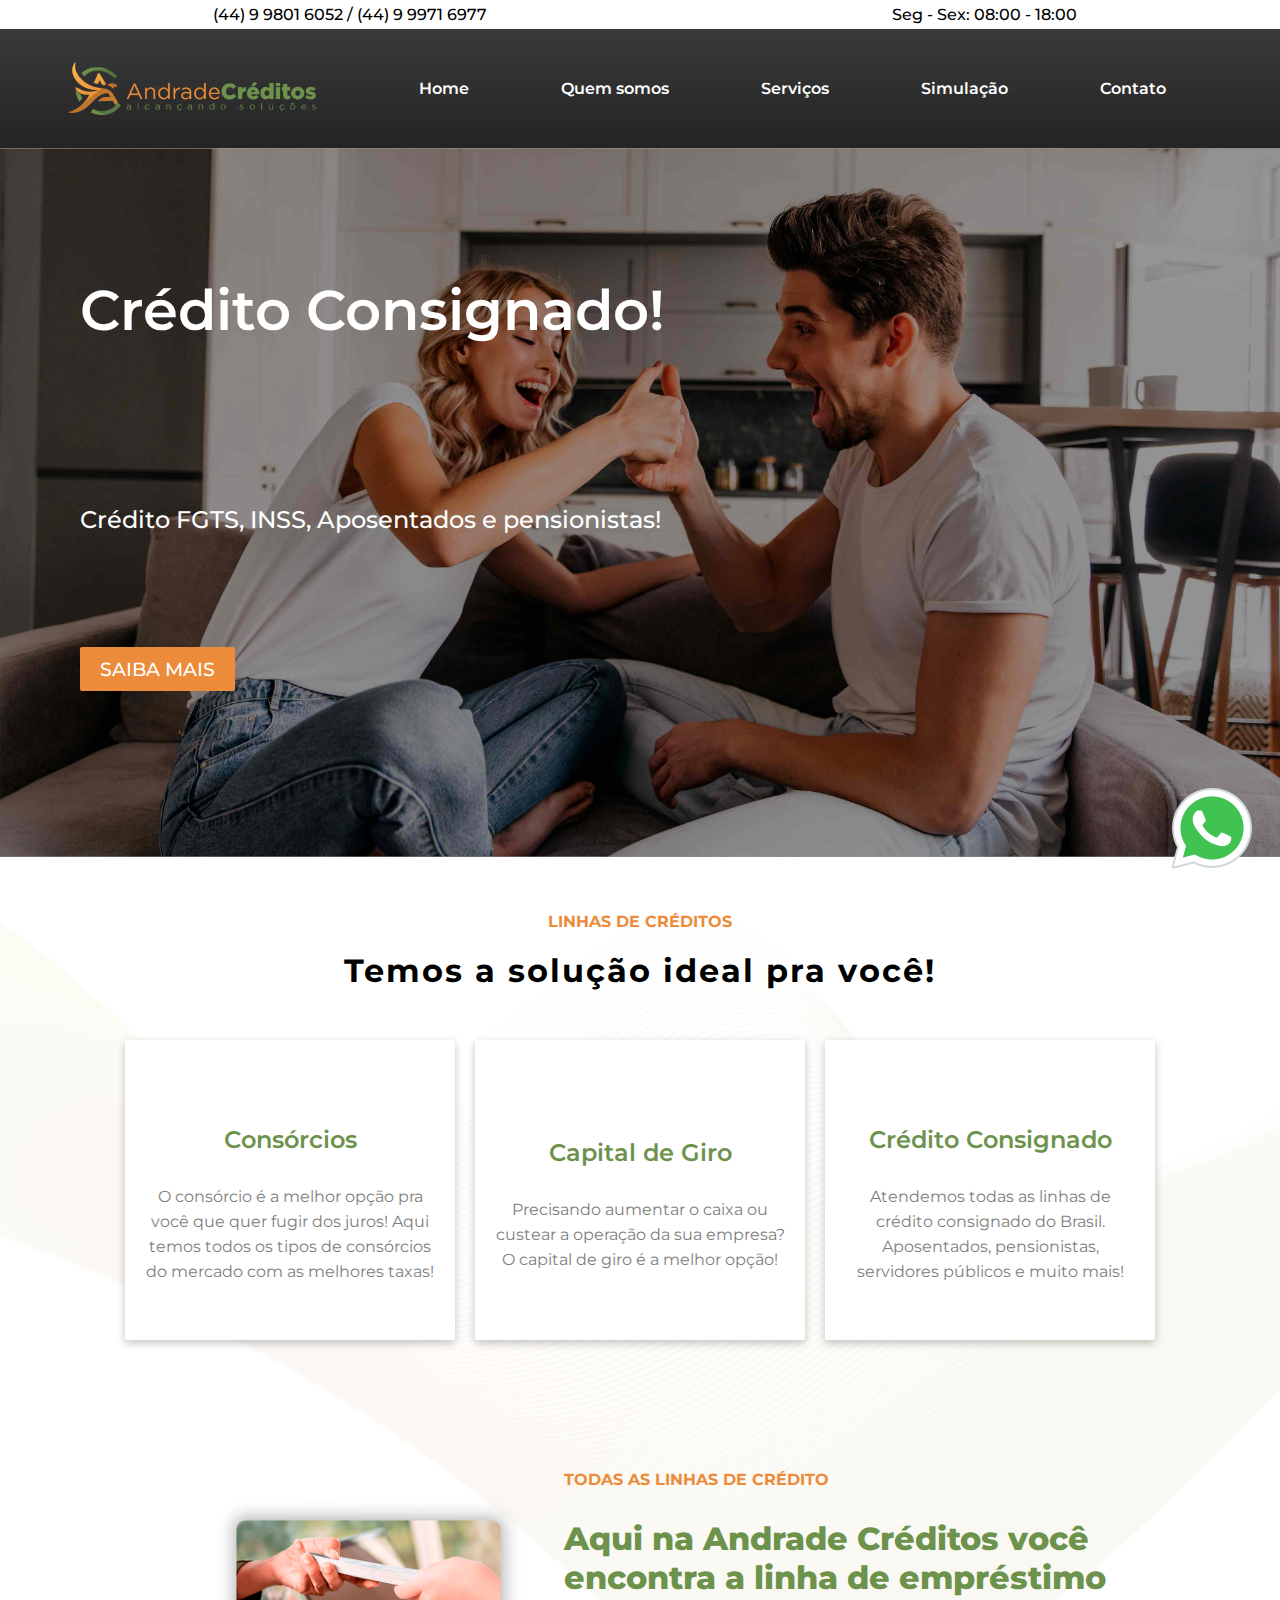
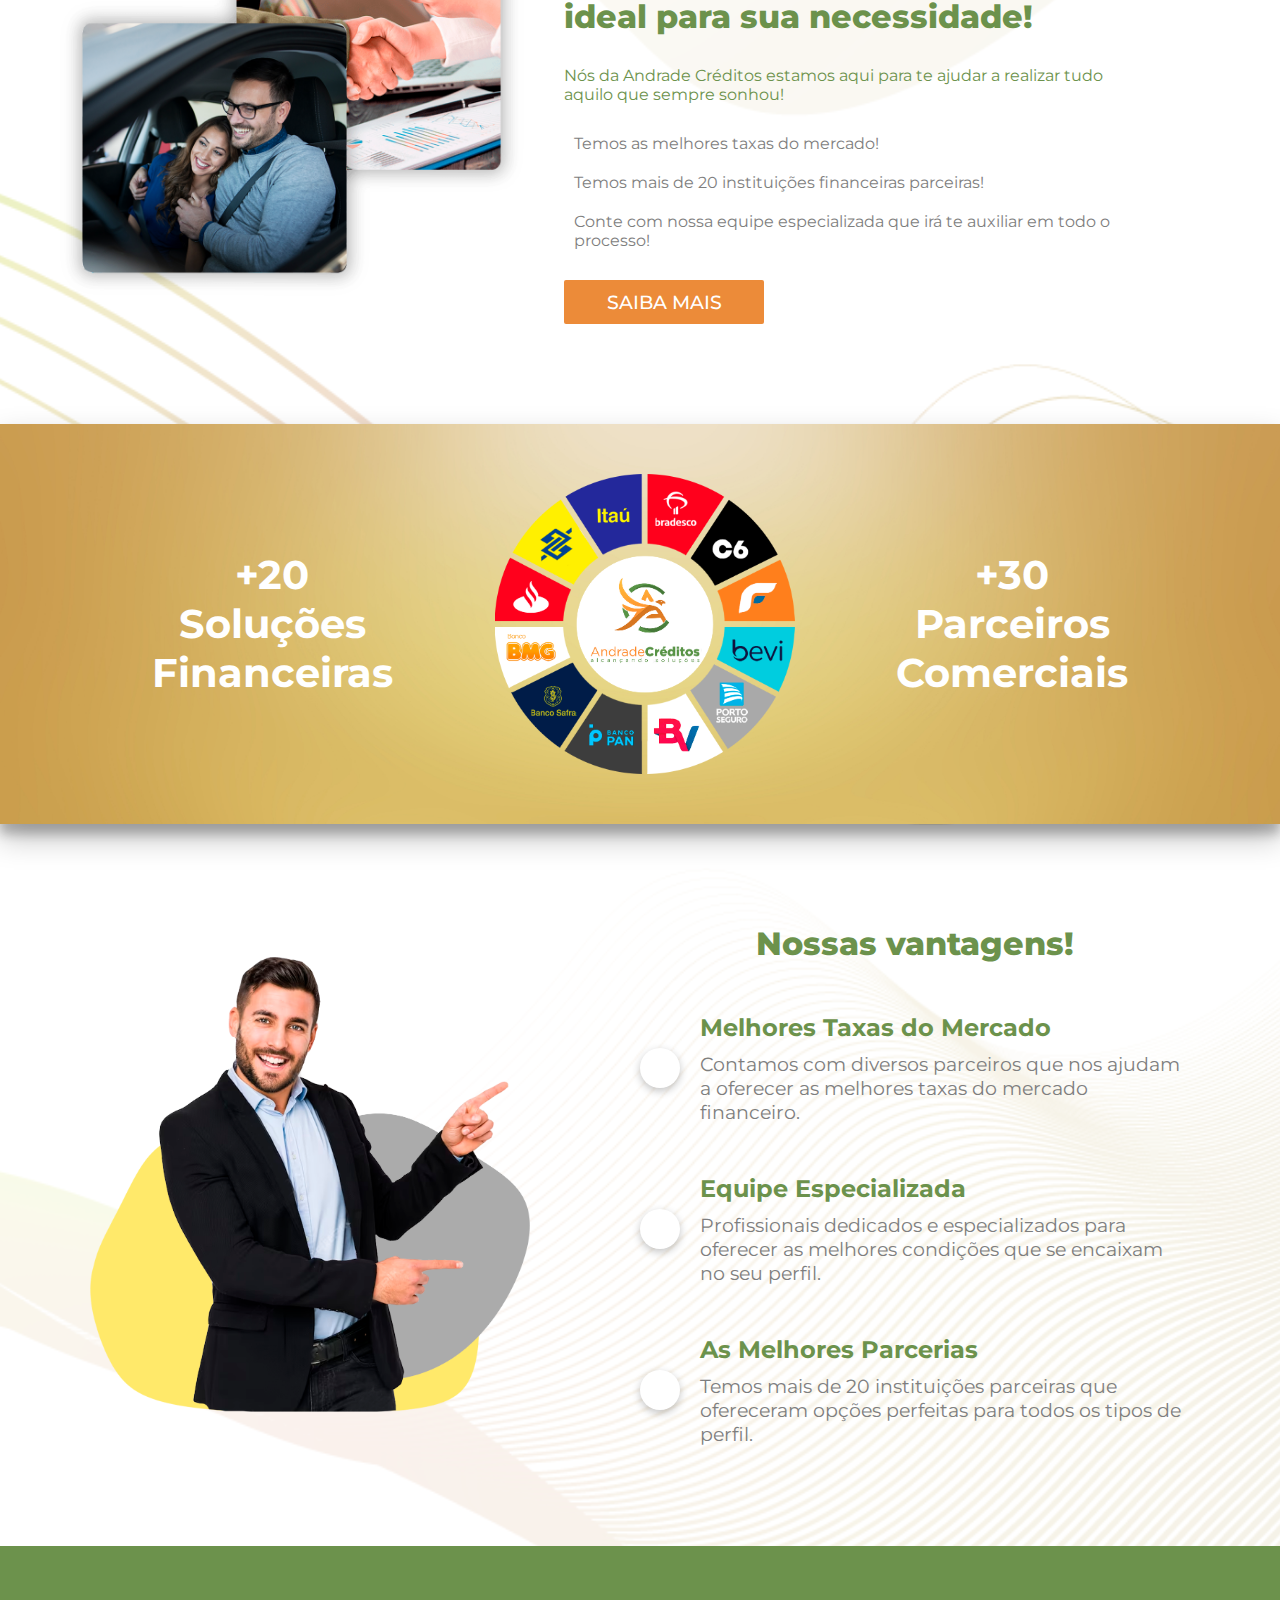
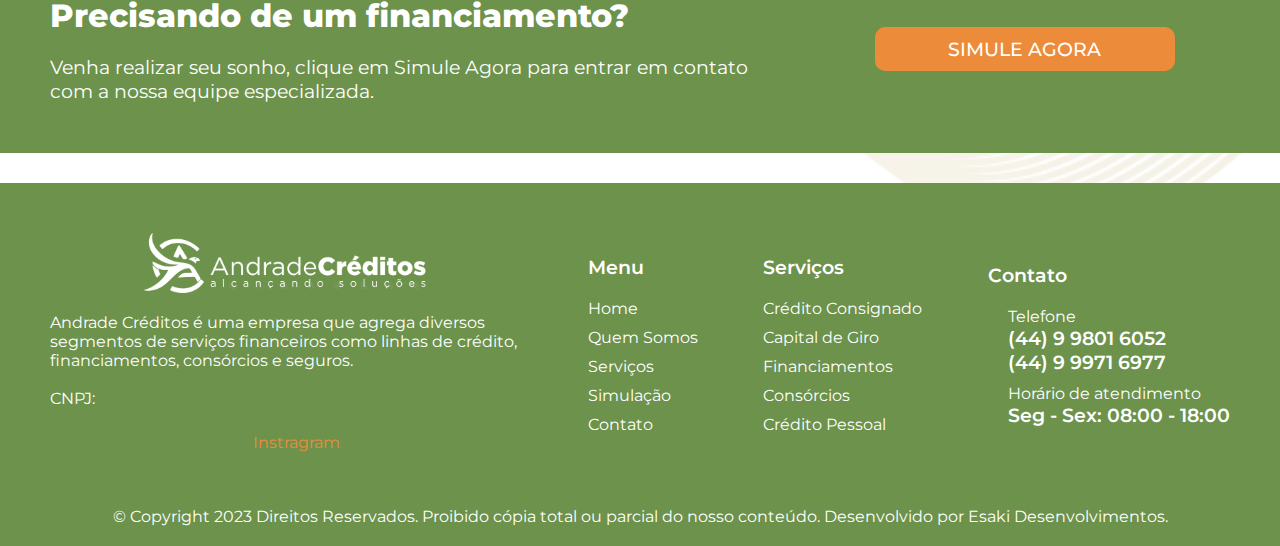
==== index.html @ 451e7ed4 "primeiro commit" ====
<!DOCTYPE html>
<html lang="pt-br">

<head>
    <meta charset="UTF-8">
    <meta name="viewport" content="width=device-width, initial-scale=1.0">
    <link rel="stylesheet" href="https://cdnjs.cloudflare.com/ajax/libs/font-awesome/6.4.2/css/all.min.css"
        integrity="sha512-z3gLpd7yknf1YoNbCzqRKc4qyor8gaKU1qmn+CShxbuBusANI9QpRohGBreCFkKxLhei6S9CQXFEbbKuqLg0DA=="
        crossorigin="anonymous" referrerpolicy="no-referrer" />
    <link rel="preconnect" href="https://fonts.googleapis.com">
    <link rel="preconnect" href="https://fonts.gstatic.com" crossorigin>
    <link href="https://fonts.googleapis.com/css2?family=Montserrat:wght@300;400;500;600;700&display=swap"
        rel="stylesheet">
    <link rel="stylesheet" href="style.css">
    <title>Andrade Créditos - Home</title>
</head>

<body>
    <header class="header header__home">
        <div class="info">
            <div class="informacoes telefone">
                <i class="fa-solid fa-phone"></i>
                <div class="info-content">
                    <span>(44) 9 9801 6052 / (44) 9 9971 6977</span>
                </div>
            </div>
            <!-- <div class="informacoes endereco">
                <i class="fa-solid fa-location-dot"></i>
                <div class="info-content">
                    <span></span>
                </div>
            </div> -->
            <div class="informacoes horario">
                <i class="fa-solid fa-clock"></i>
                <div class=info-content>
                    <span>Seg - Sex: 08:00 - 18:00</span>
                </div>
            </div>
        </div>
        <section class="header__all">


            <div class="header__all-first">
                <div class="menu">
                    <img class="banner" id="logo" src="assets/logo Andrade H.png" alt="Logo Andrade Créditos">
                    <i id="menu-icon" class="fa-solid fa-bars"></i>
                </div>
                <div class="header__all-second">
                    <ul>
                        <li><a href="index.htm">Home</a></li>
                        <li><a href="sobreNos.htm">Quem somos</a></li>
                        <li><a href="servicos.htm">Serviços</a></li>
                        <li><a href="simulacao.htm">Simulação</a></li>
                        <li><a href="contato.htm">Contato</a></li>
                    </ul>
                </div>
            </div>

            <div class="menu__bar" id="menu__bar">
                <ul class="menu__bar-content">
                    <i class="fa-solid fa-x" id="close-btn"></i>
                    <li><a href="index.htm">Home</a></li>
                    <li><a href="sobreNos.htm">Quem somos</a></li>
                    <li><a href="servicos.htm">Serviços</a></li>
                    <li><a href="simulacao.htm">Simulação</a></li>
                    <li><a href="https://wa.me/44998016052" target="_blank">Parceria</a></li>
                    <li><a href="contato.htm">Contato</a></li>
                </ul>
            </div>
        </section>
    </header>

    <main>
        <a id="wpp-btn" href=""><img src="assets/wpp-btn.png" alt="botão Whatsapp"></a>
        <a id="wpp-btn-mobile" href=""><img src="assets/wpp-btn-mobile.png" alt="botão Whatsapp"></a>
        <div class="carousel-container">
            <div class="carousel">
                <div class="carousel-slide">
                    <h2>Crédito Consignado!</h2>
                    <p>Crédito FGTS, INSS, Aposentados e pensionistas!</p>
                    <a href="https://wa.me/44998016052" target="_blank">Saiba Mais</a>
                    <img src="assets/Banner 1.jpg" alt="Imagem 1">
                </div>
                <div class="carousel-slide">
                    <h2>Limpa Nome</h2>
                    <p>Deixa suas dívidas em sigilo total durante 12 meses!</p>
                    <a href="https://wa.me/44998016052" target="_blank">Saiba Mais</a>
                    <img src="assets/Banner 2.jpg" alt="Imagem 2">
                </div>
                <div class="carousel-slide">
                    <h2>Todos os tipos de seguros!</h2>
                    <p>Aqui temos todos os tipos de seguro pra cada necessidade!</p>
                    <a href="https://wa.me/44998016052" target="_blank">Saiba Mais</a>
                    <img src="assets/Banner 3.jpg" alt="Imagem 2">
                </div>
            </div>

            <div class="carousel-container-btns">
                <button id="prev-button"><i class="fa-solid fa-angle-left"></i></button>
                <button id="next-button"><i class="fa-solid fa-angle-right"></i></button>
            </div>
        </div>



        <section class="first__section">
            <h3>linhas de créditos</h3>
            <h2>Temos a solução ideal pra você!</h2>
            <div class="first__section-container">
                <div class="content">
                    <div class="produto">
                        <i class="fa-solid fa-money-check-dollar"></i>
                        <span>Consórcios</span>
                        <p>O consórcio é a melhor opção pra você que quer fugir dos juros! Aqui temos todos os tipos de
                            consórcios do mercado com as melhores taxas! </p>
                    </div>
                </div>
                <div class="content">
                    <div class="produto">
                        <i class="fa-solid fa-house"></i>
                        <span>Capital de Giro</span>
                        <p>Precisando aumentar o caixa ou custear a operação da sua empresa? O capital de giro é a
                            melhor opção!</p>
                    </div>
                </div>
                <div class="content">
                    <div class="produto">
                        <i class="fa-solid fa-sack-dollar"></i>
                        <span>Crédito Consignado</span>
                        <p>Atendemos todas as linhas de crédito consignado do Brasil. Aposentados, pensionistas,
                            servidores públicos e muito mais!</p>
                    </div>
                </div>
            </div>
        </section>

        <section class="second__section">
            <img class="second__section-imagem" src="assets/second section imagem.png" alt="">

            <div class="second__section-conteudo">
                <h3>Todas as linhas de Crédito</h3>
                <h2>Aqui na Andrade Créditos você encontra a linha de empréstimo ideal para sua necessidade! </h2>
                <p>Nós da Andrade Créditos estamos aqui para te ajudar a realizar tudo aquilo que sempre sonhou! </p>
                <ul>
                    <li>
                        <i class="fa-solid fa-trophy"></i>
                        <p>Temos as melhores taxas do mercado!</p>
                    </li>
                    <li>
                        <i class="fa-solid fa-trophy"></i>
                        <p>Temos mais de 20 instituições financeiras parceiras!</p>
                    </li>
                    <li>
                        <i class="fa-solid fa-trophy"></i>
                        <p>Conte com nossa equipe especializada que irá te auxiliar em todo o processo!</p>
                    </li>
                </ul>

                <a href="simulacao.htm">Saiba Mais</a>
            </div>
        </section>

        <section class="third__section" id="third">
            <div class="third__section-container">
                <h2>+20 <br> Soluções <br> Financeiras</h2>
                <img src="assets/roda bancos.png" alt="">
                <h2>+30 <br> Parceiros <br> Comerciais</h2>

            </div>
        </section>

        <section class="fourth__section">
            <div class="fourth__section-content">
                <h2>Nossas vantagens!</h2>
                <div class="fourth__section-content-itens">
                    <i class="fa-solid fa-star"></i>
                    <div class="itens-content">
                        <h3>Melhores Taxas do Mercado</h3>
                        <p>Contamos com diversos parceiros que nos ajudam a oferecer as melhores taxas do mercado
                            financeiro.</p>
                    </div>
                </div>
                <div class="fourth__section-content-itens">
                    <i class="fa-solid fa-arrow-up-right-dots"></i>
                    <div class="itens-content">
                        <h3>Equipe Especializada</h3>
                        <p>Profissionais dedicados e especializados para oferecer as melhores condições que se encaixam
                            no seu perfil.</p>
                    </div>
                </div>
                <div class="fourth__section-content-itens">
                    <i class="fa-solid fa-rocket"></i>
                    <div class="itens-content">
                        <h3>As Melhores Parcerias</h3>
                        <p>Temos mais de 20 instituições parceiras que ofereceram opções perfeitas para todos os tipos
                            de perfil.</p>
                    </div>
                </div>
            </div>

            <img class="fourth__section-image" src="assets/vantagens.png" alt="#">
        </section>

        <section class="fifth__section">
            <div class="fifth__section-all">
                <div class="fifth__section-all-content">
                    <h2>Precisando de um financiamento?</h2>
                    <p>Venha realizar seu sonho, clique em Simule Agora para entrar em contato com a nossa equipe
                        especializada.</p>
                </div>
                <div class="fifth__section-all-link"><a href="simulacao.htm">Simule agora</a></div>
            </div>
        </section>
    </main>

    <footer id="footer">
        <div class="footer__content">
            <div class="footer__logo">
                <img src="assets/logo andrade H branco.png" alt="Logo Andrade Créditos">
                <p>Andrade Créditos é uma empresa que agrega diversos segmentos de serviços financeiros como linhas de
                    crédito, financiamentos, consórcios e seguros.
                    <br><br>
                    CNPJ:
                </p>
                <div class="icons">
                    <a target="_blank" href=""><i class="fa-brands fa-instagram"></i></a>
                    <a target="_blank" href="">Instragram</a>
                </div>
            </div>
            <div class="footer__menu footer__itens">
                <span>Menu</span>
                <ul>
                    <li><a href="index.htm">Home</a></li>
                    <li><a href="sobreNos.htm">Quem Somos</a></li>
                    <li><a href="servicos.htm">Serviços</a></li>
                    <li><a href="simulacao.htm">Simulação</a></li>
                    <li><a href="contato.htm">Contato</a></li>
                </ul>
            </div>
            <div class="footer__servicos footer__itens">
                <span>Serviços</span>
                <ul>
                    <li><a href="servicos.htm">Crédito Consignado</a></li>
                    <li><a href="servicos.htm">Capital de Giro</a></li>
                    <li><a href="servicos.htm">Financiamentos</a></li>
                    <li><a href="servicos.htm">Consórcios</a></li>
                    <li><a href="servicos.htm">Crédito Pessoal</a></li>
                </ul>
            </div>
            <div class="footer__contato footer__itens">
                <span>Contato</span>
                <ul>
                    <li>
                        <i class="fa-solid fa-phone"></i>
                        <div>
                            <p>Telefone</p>
                            <span>(44) 9 9801 6052 <br> (44) 9 9971 6977</span>
                        </div>
                    </li>
                    <!-- <li>
                        <i class="fa-solid fa-location-dot"></i>
                        <div>
                            <p>Endereço</p>
                            <span></span>
                        </div>
                    </li> -->
                    <li>
                        <i class="fa-solid fa-clock"></i>
                        <div>
                            <p>Horário de atendimento</p>
                            <span>Seg - Sex: 08:00 - 18:00</span>
                        </div>
                    </li>
                </ul>
            </div>
        </div>

        <span class="copy"> &copy; Copyright 2023 Direitos Reservados. Proibido cópia total ou parcial do nosso
            conteúdo.
            Desenvolvido por Esaki Desenvolvimentos.</span>
    </footer>

    <script src="slide.js"></script>
    <script src="menuBar.js"></script>
    <script src="script.js"></script>
</body>

</html>
---- style.css ----
@import url("https://fonts.googleapis.com/css2?family=Montserrat:wght@300;400;500;600;700&display=swap");
.header {
  background: linear-gradient(to bottom, #3f3f3f, #242424);
  height: auto;
}
.header .info {
  padding: 5px;
  display: flex;
  justify-content: space-around;
  color: #000;
  background-color: #fff;
}
.header .info .informacoes {
  display: flex;
  align-items: center;
  gap: 10px;
  font-weight: 500;
}
.header .info .informacoes i {
  color: #EC8B39;
}
.header .header__all {
  margin: 0 auto;
  max-width: 1200px;
  height: 100%;
  display: flex;
  flex-direction: column;
  justify-content: space-around;
}
.header .header__all-first {
  margin: 20px 0;
  display: flex;
  align-items: center;
  justify-content: space-around;
}
.header .header__all-first .menu {
  display: flex;
  align-items: center;
}
.header .header__all-first #menu-icon {
  display: none;
}
.header .header__all-first #logo {
  width: 250px;
}
.header .header__all-first .header__all-second {
  width: 70%;
  display: flex;
  justify-content: center;
  padding: 30px 0;
  border-radius: 20px;
}
.header .header__all-first .header__all-second ul {
  width: 100%;
  padding: 0;
  display: flex;
  list-style: none;
  justify-content: space-around;
}
.header .header__all-first .header__all-second ul li {
  text-align: center;
}
.header .header__all-first .header__all-second ul li a {
  padding: 5px;
  text-decoration: none;
  color: #fff;
  font-size: 1rem;
  font-weight: 600;
  transition: 0.5s;
}
.header .header__all-first .header__all-second ul li a:hover {
  border-bottom: 1px solid #fff;
}
.header .menu__bar {
  display: none;
}

main {
  max-width: 100vw;
}
main #wpp-btn {
  margin: 20px;
  z-index: 999;
  position: fixed;
  bottom: 0;
  right: 0;
  animation: wpp-btn 1s ease-in-out infinite;
}
main #wpp-btn:hover {
  animation: none;
}
main #wpp-btn-mobile {
  display: none;
}
@keyframes wpp-btn {
  0% {
    bottom: 0;
  }
  50% {
    bottom: 30px;
  }
  100% {
    bottom: 0;
  }
}
main .carousel-container {
  width: 100%;
  margin: 0px auto;
  overflow: hidden;
  position: relative;
}
main .carousel-container-btns {
  width: 100%;
  justify-content: space-between;
  display: flex;
  position: absolute;
  z-index: 999;
  top: 50%;
  left: 0;
}
main .carousel-container-btns button {
  width: 60px;
  height: 60px;
  cursor: pointer;
  background: none;
  border: none;
}
main .carousel-container-btns button i {
  font-size: 3rem;
  color: #fff;
}
main .carousel {
  display: flex;
  transition: transform 0.3s ease;
}
main .carousel-slide {
  width: 100%;
  position: relative;
}
main .carousel-slide h2 {
  width: 90%;
  position: absolute;
  top: 18%;
  left: 80px;
  font-size: 3.5rem;
  font-weight: 600;
  color: #fff;
  z-index: 999;
}
main .carousel-slide p {
  width: 80%;
  position: absolute;
  top: 50%;
  left: 80px;
  font-size: 1.5rem;
  font-weight: 500;
  color: #fff;
  z-index: 999;
}
main .carousel-slide a {
  width: auto;
  text-align: center;
  text-decoration: none;
  text-transform: uppercase;
  padding: 10px 20px;
  border-radius: 2px;
  background-color: #EC8B39;
  color: #fff;
  font-size: 1.2rem;
  font-weight: 500;
  transition: 0.5s;
  position: absolute;
  top: 70%;
  left: 80px;
  z-index: 999;
}
main .carousel-slide a:hover {
  background-color: #6C924C;
  color: #fff;
}
main .carousel-slide img {
  width: 100vw;
  filter: brightness(60%);
}
main .carousel-slide {
  width: 100%;
}
main .carousel-slide img {
  width: 100vw;
}

@media (max-width: 1000px) {
  .header {
    height: 150px;
  }
  .header .info {
    display: none;
    padding: 5px;
    justify-content: space-around;
    color: #000;
    background-color: #fff;
  }
  .header .info .informacoes {
    display: none;
    align-items: center;
    gap: 10px;
    font-weight: 500;
  }
  .header .info .informacoes i {
    color: #EC8B39;
  }
  .header .header__all {
    padding: 1rem;
    display: flex;
    flex-direction: column;
  }
  .header .header__all-first {
    display: flex;
    flex-direction: column;
    align-items: center;
    justify-content: space-around;
  }
  .header .header__all-first #logo {
    width: 200px;
  }
  .header .header__all-first .menu {
    width: 100%;
    display: flex;
    justify-content: space-evenly;
    align-items: center;
  }
  .header .header__all-first #menu-icon {
    color: #fff;
    font-size: 1.5rem;
    display: inline;
  }
  .header .header__all .header__all-second {
    display: none;
  }
  .header .header__all .header__all-second ul {
    display: none;
  }
  .header .header__all .header__all-second ul li {
    display: none;
  }
  .header .header__all .header__all-second ul li a {
    display: none;
    padding: 5px;
    border-radius: 10px;
    text-decoration: none;
    color: #fff;
    font-size: 1rem;
    font-weight: 600;
    transition: 0.5s;
  }
  .header .header__all .header__all-second ul li a:hover {
    color: #6C924C;
    background-color: #fff;
  }
  .header .menu__bar {
    background-color: #EC8B39;
    position: absolute;
    top: -200%;
    left: 0;
    display: flex;
    justify-content: center;
    align-items: center;
    width: 100%;
    height: 100vh;
    z-index: 999;
  }
  .header .menu__bar .menu__bar-content {
    list-style: none;
    display: flex;
    flex-direction: column;
    gap: 50px;
    align-items: center;
  }
  .header .menu__bar .menu__bar-content a {
    text-decoration: none;
    color: #fff;
    font-size: 1.5rem;
    font-weight: 600;
  }
  .header .menu__bar .menu__bar-content i {
    font-size: 1.5rem;
    color: #6C924C;
  }
  main {
    max-width: 100vw;
  }
  main .carousel-container {
    width: 100%;
    margin: 0px auto;
    overflow: hidden;
  }
  main .carousel-container-btns {
    display: none;
    width: 100%;
    justify-content: space-between;
    display: flex;
    position: absolute;
    z-index: 999;
    top: 50%;
    left: 0;
  }
  main .carousel-container-btns button {
    display: none;
    width: 60px;
    height: 60px;
    cursor: pointer;
    background: none;
    border: none;
  }
  main .carousel-container-btns button i {
    font-size: 3rem;
    color: #fff;
  }
  main .carousel {
    display: flex;
    transition: transform 0.3s ease;
  }
  main .carousel-slide {
    width: 100%;
    position: relative;
  }
  main .carousel-slide h2 {
    position: absolute;
    top: 20%;
    left: 50px;
    font-size: 2.5rem;
    font-weight: 600;
    color: #fff;
    z-index: 999;
  }
  main .carousel-slide p {
    position: absolute;
    top: 53%;
    left: 50px;
    font-size: 1.2rem;
    font-weight: 500;
    color: #fff;
    z-index: 999;
  }
  main .carousel-slide a {
    width: auto;
    text-align: center;
    text-decoration: none;
    text-transform: uppercase;
    padding: 10px 20px;
    border-radius: 2px;
    background-color: #EC8B39;
    color: #fff;
    font-size: 1.2rem;
    font-weight: 500;
    transition: 0.5s;
    position: absolute;
    top: 75%;
    left: 50px;
    z-index: 999;
  }
  main .carousel-slide a:hover {
    background-color: #6C924C;
    color: #EC8B39;
  }
  main .carousel-slide img {
    width: 100vw;
  }
  main .carousel-slide img {
    width: 100vw;
  }
}
@media (max-width: 580px) {
  .header {
    height: 150px;
  }
  .header .info {
    display: none;
    padding: 5px;
    justify-content: space-around;
    color: #000;
    background-color: #fff;
  }
  .header .info .informacoes {
    display: none;
    align-items: center;
    gap: 10px;
    font-weight: 500;
  }
  .header .info .informacoes i {
    color: #EC8B39;
  }
  .header .header__all {
    padding: 1rem;
    display: flex;
    flex-direction: column;
  }
  .header .header__all-first {
    display: flex;
    flex-direction: column;
    align-items: center;
    justify-content: space-around;
  }
  .header .header__all-first #logo {
    width: 200px;
  }
  .header .header__all-first .menu {
    width: 100%;
    display: flex;
    justify-content: space-evenly;
    align-items: center;
  }
  .header .header__all-first #menu-icon {
    color: #fff;
    font-size: 1.5rem;
    display: inline;
  }
  .header .header__all .header__all-second {
    display: none;
  }
  .header .header__all .header__all-second ul {
    display: none;
  }
  .header .header__all .header__all-second ul li {
    display: none;
  }
  .header .header__all .header__all-second ul li a {
    display: none;
    padding: 5px;
    border-radius: 10px;
    text-decoration: none;
    color: #fff;
    font-size: 1rem;
    font-weight: 600;
    transition: 0.5s;
  }
  .header .header__all .header__all-second ul li a:hover {
    color: #6C924C;
    background-color: #fff;
  }
  .header .menu__bar {
    background-color: #EC8B39;
    position: absolute;
    top: -200%;
    left: 0;
    display: flex;
    justify-content: center;
    align-items: center;
    width: 100%;
    height: 100vh;
    z-index: 999;
  }
  .header .menu__bar .menu__bar-content {
    list-style: none;
    display: flex;
    flex-direction: column;
    gap: 50px;
    align-items: center;
  }
  .header .menu__bar .menu__bar-content a {
    text-decoration: none;
    color: #fff;
    font-size: 1.5rem;
    font-weight: 600;
  }
  .header .menu__bar .menu__bar-content i {
    font-size: 1.5rem;
    color: #6C924C;
  }
  main {
    max-width: 100vw;
  }
  main #wpp-btn {
    display: none;
  }
  main #wpp-btn:hover {
    animation: none;
  }
  main #wpp-btn-mobile {
    display: flex;
    margin: 20px;
    z-index: 999;
    position: fixed;
    bottom: 0;
    right: 0;
    animation: wpp-btn 1s ease-in-out infinite;
  }
  main #wpp-btn-mobile:hover {
    animation: none;
  }
  main .carousel-container {
    width: 100%;
    margin: 0px auto;
    overflow: hidden;
  }
  main .carousel-container-btns {
    display: none;
    width: 100%;
    justify-content: space-between;
    display: flex;
    position: absolute;
    z-index: 999;
    top: 50%;
    left: 0;
  }
  main .carousel-container-btns button {
    display: none;
    width: 60px;
    height: 60px;
    cursor: pointer;
    background: none;
    border: none;
  }
  main .carousel-container-btns button i {
    font-size: 3rem;
    color: #fff;
  }
  main .carousel {
    display: flex;
    transition: transform 0.3s ease;
  }
  main .carousel-slide {
    width: 100%;
    position: relative;
  }
  main .carousel-slide h2 {
    position: absolute;
    top: 15%;
    left: 30px;
    font-size: 2rem;
    font-weight: 600;
    color: #fff;
    z-index: 999;
  }
  main .carousel-slide p {
    position: absolute;
    top: 50%;
    left: 30px;
    font-size: 0.8rem;
    font-weight: 500;
    color: #fff;
    z-index: 999;
  }
  main .carousel-slide a {
    width: 130px;
    font-size: 0.6rem;
    position: absolute;
    top: 75%;
    left: 30px;
    z-index: 999;
  }
  main .carousel-slide a:hover {
    background-color: #6C924C;
    color: #EC8B39;
  }
  main .carousel-slide img {
    width: 100vw;
  }
  main .carousel-slide img {
    width: 100vw;
  }
}
@media (max-width: 410px) {
  .header {
    height: 150px;
  }
  .header .info {
    display: none;
    padding: 5px;
    justify-content: space-around;
    color: #000;
    background-color: #fff;
  }
  .header .info .informacoes {
    display: none;
    align-items: center;
    gap: 10px;
    font-weight: 500;
  }
  .header .info .informacoes i {
    color: #EC8B39;
  }
  .header .header__all {
    padding: 1rem;
    display: flex;
    flex-direction: column;
  }
  .header .header__all-first {
    display: flex;
    flex-direction: column;
    align-items: center;
    justify-content: space-around;
  }
  .header .header__all-first #logo {
    width: 200px;
  }
  .header .header__all-first .menu {
    width: 100%;
    display: flex;
    justify-content: space-evenly;
    align-items: center;
  }
  .header .header__all-first #menu-icon {
    color: #fff;
    font-size: 1.5rem;
    display: inline;
  }
  .header .header__all .header__all-second {
    display: none;
  }
  .header .header__all .header__all-second ul {
    display: none;
  }
  .header .header__all .header__all-second ul li {
    display: none;
  }
  .header .header__all .header__all-second ul li a {
    display: none;
    padding: 5px;
    border-radius: 10px;
    text-decoration: none;
    color: #fff;
    font-size: 1rem;
    font-weight: 600;
    transition: 0.5s;
  }
  .header .header__all .header__all-second ul li a:hover {
    color: #6C924C;
    background-color: #fff;
  }
  .header .menu__bar {
    background-color: #EC8B39;
    position: absolute;
    top: -200%;
    left: 0;
    display: flex;
    justify-content: center;
    align-items: center;
    width: 100%;
    height: 100vh;
    z-index: 999;
  }
  .header .menu__bar .menu__bar-content {
    list-style: none;
    display: flex;
    flex-direction: column;
    gap: 50px;
    align-items: center;
  }
  .header .menu__bar .menu__bar-content a {
    text-decoration: none;
    color: #fff;
    font-size: 1.5rem;
    font-weight: 600;
  }
  .header .menu__bar .menu__bar-content i {
    font-size: 1.5rem;
    color: #6C924C;
  }
  main {
    max-width: 100vw;
  }
  main .carousel-container {
    width: 100%;
    margin: 0px auto;
    overflow: hidden;
  }
  main .carousel-container-btns {
    display: none;
    width: 100%;
    justify-content: space-between;
    display: flex;
    position: absolute;
    z-index: 999;
    top: 50%;
    left: 0;
  }
  main .carousel-container-btns button {
    display: none;
    width: 60px;
    height: 60px;
    cursor: pointer;
    background: none;
    border: none;
  }
  main .carousel-container-btns button i {
    font-size: 3rem;
    color: #fff;
  }
  main .carousel {
    display: flex;
    transition: transform 0.3s ease;
  }
  main .carousel-slide {
    width: 100%;
    position: relative;
  }
  main .carousel-slide h2 {
    position: absolute;
    top: 15%;
    left: 30px;
    font-size: 1.5rem;
    font-weight: 600;
    color: #fff;
    z-index: 999;
  }
  main .carousel-slide p {
    position: absolute;
    top: 50%;
    left: 30px;
    font-size: 0.7rem;
    font-weight: 500;
    color: #fff;
    z-index: 999;
  }
  main .carousel-slide a {
    width: 100px;
    font-size: 0.6rem;
    position: absolute;
    top: 75%;
    left: 30px;
    z-index: 999;
  }
  main .carousel-slide a:hover {
    background-color: #6C924C;
    color: #EC8B39;
  }
  main .carousel-slide img {
    width: 100vw;
  }
  main .carousel-slide img {
    width: 100vw;
  }
}
.first__section {
  margin: 50px auto;
  display: flex;
  flex-direction: column;
  align-items: center;
}
.first__section h3 {
  font-size: 1rem;
  text-transform: uppercase;
  color: #EC8B39;
}
.first__section h2 {
  margin: 20px auto;
  letter-spacing: 2px;
  font-size: 2rem;
}
.first__section .first__section-container {
  margin: 0px auto;
  padding: 30px 50px;
  display: flex;
  justify-content: center;
  max-width: 1200px;
  gap: 20px;
}
.first__section .first__section-container .content {
  cursor: pointer;
  display: flex;
  gap: 20px;
  align-items: center;
  width: 30%;
  min-height: 300px;
  padding: 10px 20px;
  border-radius: 2px;
  transition: 0.5s;
  background-color: #fff;
  box-shadow: rgba(0, 0, 0, 0.24) 0px 3px 8px;
}
.first__section .first__section-container .content .produto {
  height: 100%;
  display: flex;
  flex-direction: column;
  align-items: center;
  justify-content: center;
  gap: 30px;
}
.first__section .first__section-container .content .produto i {
  color: #EC8B39;
  font-size: 3rem;
}
.first__section .first__section-container .content .produto span {
  font-size: 1.5rem;
  color: #6C924C;
  font-weight: 600;
}
.first__section .first__section-container .content .produto p {
  line-height: 25px;
  text-align: center;
  font-size: 1rem;
  color: #7e7e7e;
  font-weight: 400;
}
.first__section .first__section-container .content:hover {
  transform: scale(1.1);
}

@media (max-width: 768px) {
  .first__section {
    margin: 50px auto;
    display: flex;
    flex-direction: column;
    align-items: center;
  }
  .first__section h3 {
    font-size: 1rem;
    text-transform: uppercase;
    color: #EC8B39;
  }
  .first__section h2 {
    margin: 20px auto;
    letter-spacing: 2px;
    font-size: 1.5rem;
    text-align: center;
  }
  .first__section .first__section-container {
    margin: 0px auto;
    padding: 50px 50px;
    display: flex;
    flex-wrap: wrap;
    gap: 30px;
    justify-content: space-between;
    max-width: 100%;
  }
  .first__section .first__section-container .content {
    cursor: pointer;
    display: flex;
    gap: 20px;
    align-items: center;
    width: 100%;
    height: auto;
    padding: 10px 20px;
    border-radius: 10px;
    transition: 1s;
    background-color: #fff;
    box-shadow: rgba(0, 0, 0, 0.24) 0px 3px 8px;
  }
  .first__section .first__section-container .content i {
    color: #EC8B39;
    font-size: 1.4rem;
  }
  .first__section .first__section-container .content .produto {
    display: flex;
    flex-direction: column;
    gap: 10px;
  }
  .first__section .first__section-container .content .produto span {
    text-align: center;
    color: #EC8B39;
    font-weight: 600;
  }
  .first__section .first__section-container .content .produto p {
    font-size: 0.9rem;
    color: #7e7e7e;
    font-weight: 400;
  }
  .first__section .first__section-container .content:hover {
    transform: none;
  }
}
.second__section {
  max-width: 1200px;
  padding: 0 50px;
  margin: 50px auto;
  display: flex;
  align-items: center;
  gap: 20px;
}
.second__section-imagem {
  width: 40%;
  height: 100%;
}
.second__section-conteudo {
  width: 50%;
  display: flex;
  flex-direction: column;
  justify-content: center;
  gap: 30px;
}
.second__section-conteudo h3 {
  font-size: 1rem;
  text-transform: uppercase;
  color: #EC8B39;
}
.second__section-conteudo h2 {
  font-size: 2rem;
  color: #6C924C;
  font-weight: 800;
}
.second__section-conteudo p {
  font-size: 1rem;
  font-weight: 400;
  color: #6C924C;
}
.second__section-conteudo ul {
  list-style: none;
  display: flex;
  flex-direction: column;
  gap: 20px;
}
.second__section-conteudo ul li {
  display: flex;
  gap: 10px;
  align-items: center;
}
.second__section-conteudo ul li i {
  color: #EC8B39;
}
.second__section-conteudo ul li p {
  font-size: 1rem;
  color: #7e7e7e;
}
.second__section-conteudo a {
  width: 200px;
  text-align: center;
  text-decoration: none;
  text-transform: uppercase;
  padding: 10px 20px;
  border-radius: 2px;
  background-color: #EC8B39;
  color: #fff;
  font-size: 1.2rem;
  font-weight: 500;
  transition: 0.5s;
  z-index: 999;
}
.second__section-conteudo a:hover {
  background-color: #6C924C;
  color: #fff;
}

@media (max-width: 768px) {
  .second__section {
    max-width: 100%;
    margin: 50px auto;
    display: flex;
    flex-direction: column-reverse;
    align-items: center;
    gap: 20px;
  }
  .second__section-imagem {
    width: 90%;
    height: 80%;
  }
  .second__section-conteudo {
    width: 90%;
    display: flex;
    flex-direction: column;
    justify-content: center;
    align-items: center;
    gap: 30px;
  }
  .second__section-conteudo h2 {
    font-size: 1.5rem;
    font-weight: 600;
    color: #6C924C;
  }
  .second__section-conteudo p {
    font-size: 1rem;
    font-weight: 400;
    color: #6C924C;
  }
  .second__section-conteudo ul {
    list-style: none;
    display: flex;
    flex-direction: column;
    gap: 20px;
  }
  .second__section-conteudo ul li {
    display: flex;
    gap: 10px;
    align-items: center;
  }
  .second__section-conteudo ul li i {
    color: #EC8B39;
  }
  .second__section-conteudo ul li p {
    font-size: 1rem;
    color: #7e7e7e;
  }
  .second__section-conteudo a {
    width: 200px;
    text-align: center;
    text-decoration: none;
    text-transform: uppercase;
    padding: 10px 20px;
    border-radius: 10px;
    background-color: #EC8B39;
    color: #fff;
    font-size: 0.8rem;
    font-weight: 500;
    transition: 0.5s;
    z-index: 999;
  }
  .second__section-conteudo a:hover {
    background-color: #6C924C;
    color: #EC8B39;
  }
}
.third__section {
  width: 100%;
  margin: 50px auto;
  padding: 50px 50px;
  background-image: url(assets/gold.jpg);
  background-size: cover;
  box-shadow: rgba(0, 0, 0, 0.25) 0px 14px 28px, rgba(0, 0, 0, 0.22) 0px 10px 10px;
}
.third__section .third__section-container {
  width: 100%;
  display: flex;
  justify-content: space-evenly;
  align-items: center;
}
.third__section .third__section-container h2 {
  text-align: center;
  color: #fff;
  font-size: 2.5rem;
}
.third__section .third__section-container img {
  width: 300px;
}

@media (max-width: 870px) {
  .third__section {
    width: 100%;
    margin: 50px auto;
    padding: 50px 50px;
    background-image: url(assets/gold.jpg);
    background-size: cover;
    box-shadow: rgba(0, 0, 0, 0.25) 0px 14px 28px, rgba(0, 0, 0, 0.22) 0px 10px 10px;
  }
  .third__section .third__section-container {
    width: 100%;
    display: flex;
    flex-direction: column;
    justify-content: space-between;
    gap: 50px;
    align-items: center;
  }
  .third__section .third__section-container h2 {
    text-align: center;
    color: #fff;
    font-size: 2.5rem;
  }
  .third__section .third__section-container img {
    width: 300px;
  }
}
.fourth__section {
  max-width: 1200px;
  margin: 50px auto;
  padding: 50px 50px;
  display: flex;
  flex-direction: row-reverse;
  align-items: center;
  justify-content: space-between;
}
.fourth__section-content {
  display: flex;
  flex-direction: column;
  width: 50%;
  gap: 50px;
}
.fourth__section-content h2 {
  font-size: 2rem;
  color: #6C924C;
  font-weight: 800;
  text-align: center;
}
.fourth__section-content-itens {
  display: flex;
  align-items: center;
}
.fourth__section-content-itens i {
  padding: 20px;
  background-color: #fff;
  box-shadow: rgba(0, 0, 0, 0.24) 0px 3px 8px;
  border-radius: 20px;
  font-size: 2rem;
  color: #EC8B39;
  margin-right: 20px;
  transition: 0.5s;
}
.fourth__section-content-itens i:hover {
  background-color: #EC8B39;
  color: #fff;
}
.fourth__section-content-itens .itens-content {
  display: flex;
  flex-direction: column;
  gap: 10px;
}
.fourth__section-content-itens .itens-content h3 {
  color: #6C924C;
  font-size: 1.5rem;
}
.fourth__section-content-itens .itens-content p {
  font-size: 1.2rem;
  color: #7e7e7e;
  font-weight: 400;
}
.fourth__section-image {
  width: 40%;
}

@media (max-width: 768px) {
  .fourth__section {
    max-width: 100%;
    margin: 50px auto;
    padding: 50px 50px;
    display: flex;
    flex-direction: column;
    align-items: center;
    justify-content: space-between;
  }
  .fourth__section-content {
    display: flex;
    flex-direction: column;
    width: 100%;
    gap: 50px;
  }
  .fourth__section-content h2 {
    font-size: 2rem;
    color: #6C924C;
    font-weight: 800;
    text-align: center;
  }
  .fourth__section-content-itens {
    display: flex;
    align-items: center;
    flex-direction: column;
    gap: 20px;
  }
  .fourth__section-content-itens i {
    padding: 20px;
    background-color: #fff;
    box-shadow: rgba(0, 0, 0, 0.24) 0px 3px 8px;
    border-radius: 20px;
    font-size: 2rem;
    color: #EC8B39;
    margin-right: 20px;
    transition: 0.5s;
  }
  .fourth__section-content-itens i:hover {
    background-color: #EC8B39;
    color: #fff;
  }
  .fourth__section-content-itens .itens-content {
    display: flex;
    flex-direction: column;
    gap: 10px;
    align-items: center;
  }
  .fourth__section-content-itens .itens-content h3 {
    text-align: center;
    color: #6C924C;
    font-size: 1.5rem;
  }
  .fourth__section-content-itens .itens-content p {
    text-align: center;
    font-size: 1.2rem;
    color: #7e7e7e;
    font-weight: 400;
  }
  .fourth__section-image {
    display: none;
    width: 40%;
  }
}
.fifth__section {
  max-width: 100%;
  margin: 30px auto;
  margin-top: 50px;
  padding: 50px 50px;
  display: flex;
  align-items: center;
  justify-content: space-between;
  background-color: #6C924C;
}
.fifth__section-all {
  margin: 0 auto;
  max-width: 1200px;
  display: flex;
  justify-content: space-between;
  align-items: center;
  gap: 50px;
}
.fifth__section-all-content {
  width: 70%;
  display: flex;
  flex-direction: column;
  gap: 20px;
}
.fifth__section-all-content h2 {
  font-size: 2rem;
  color: #fff;
  font-weight: 800;
}
.fifth__section-all-content p {
  font-size: 1.2rem;
  color: #fff;
  font-weight: 400;
}
.fifth__section-all-link {
  display: flex;
  justify-content: center;
  width: 40%;
}
.fifth__section-all-link a {
  width: 300px;
  text-align: center;
  text-decoration: none;
  text-transform: uppercase;
  padding: 10px 20px;
  border-radius: 10px;
  background-color: #EC8B39;
  color: #fff;
  font-size: 1.2rem;
  font-weight: 500;
  transition: 0.5s;
  z-index: 999;
}
.fifth__section-all-link a:hover {
  background-color: #fff;
  color: #EC8B39;
}

@media (max-width: 768px) {
  .fifth__section {
    max-width: 100%;
    margin: 10px auto;
    margin-top: 50px;
    padding: 50px 50px;
    display: flex;
    align-items: center;
    justify-content: space-between;
    background-color: #6C924C;
  }
  .fifth__section-all {
    margin: 0 auto;
    max-width: 100%;
    display: flex;
    flex-direction: column;
    justify-content: space-between;
    gap: 20px;
    align-items: center;
  }
  .fifth__section-all-content {
    width: 100%;
    display: flex;
    flex-direction: column;
    gap: 20px;
  }
  .fifth__section-all-content h2 {
    font-size: 1.5rem;
    font-weight: 600;
    color: #6C924C;
    color: #fff;
  }
  .fifth__section-all-content p {
    font-size: 1.2rem;
    color: #fff;
    font-weight: 400;
  }
  .fifth__section-all-link {
    display: flex;
    justify-content: center;
    width: 50%;
  }
  .fifth__section-all-link a {
    width: 300px;
    text-align: center;
    text-decoration: none;
    text-transform: uppercase;
    padding: 10px 20px;
    border-radius: 10px;
    background-color: #EC8B39;
    color: #fff;
    font-size: 0.8rem;
    font-weight: 500;
    transition: 0.5s;
  }
  .fifth__section-all-link a:hover {
    background-color: #fff;
    color: #EC8B39;
  }
}
#footer {
  width: 100%;
  padding-bottom: 20px;
  display: flex;
  flex-direction: column;
  justify-content: center;
  align-items: center;
  background-color: #6C924C;
  color: #fff;
}
#footer .footer__content {
  max-width: 1400px;
  padding: 50px 50px;
  gap: 20px;
  margin: 0 auto;
  display: flex;
  align-items: center;
  justify-content: space-between;
}
#footer .footer__content .footer__logo {
  width: 40%;
  display: flex;
  flex-direction: column;
  align-items: center;
}
#footer .footer__content .footer__logo img {
  width: 60%;
  margin-bottom: 20px;
}
#footer .footer__content .footer__logo p {
  margin-bottom: 20px;
  font-size: 1rem;
  color: #fff;
  font-weight: 400;
}
#footer .footer__content .footer__logo .icons {
  display: flex;
  align-items: center;
}
#footer .footer__content .footer__logo .icons a {
  color: #EC8B39;
  text-decoration: none;
}
#footer .footer__content .footer__logo .icons a:hover {
  color: #fff;
}
#footer .footer__content .footer__logo .icons a i {
  font-size: 1.5rem;
  margin: 0 10px;
  color: #EC8B39;
  transition: 0.5s;
}
#footer .footer__content .footer__itens {
  display: flex;
  flex-direction: column;
}
#footer .footer__content .footer__itens span {
  color: #fff;
  font-weight: 600;
  font-size: 1.2rem;
  margin-bottom: 20px;
}
#footer .footer__content .footer__itens ul {
  list-style: none;
  display: flex;
  flex-direction: column;
  gap: 10px;
}
#footer .footer__content .footer__itens ul li a {
  text-decoration: none;
  color: #fff;
  transition: 0.5s;
}
#footer .footer__content .footer__itens ul li a:hover {
  color: #EC8B39;
}
#footer .footer__content .footer__contato ul li {
  display: flex;
  align-items: center;
  gap: 20px;
}
#footer .footer__content .footer__contato ul li i {
  color: #EC8B39;
  font-size: 1.4rem;
  color: #fff;
}
#footer .copy {
  text-align: center;
}

@media (max-width: 768px) {
  #footer {
    width: 100%;
    padding-bottom: 20px;
    display: flex;
    flex-direction: column;
    justify-content: center;
    align-items: center;
    background-color: #6C924C;
    color: #fff;
  }
  #footer .footer__content {
    max-width: 100%;
    padding: 50px 50px;
    gap: 40px;
    margin: 0 auto;
    display: flex;
    flex-direction: column;
    align-items: flex-start;
    justify-content: space-between;
  }
  #footer .footer__content .footer__logo {
    width: 100%;
  }
  #footer .footer__content .footer__logo img {
    width: 50%;
    margin-bottom: 20px;
  }
  #footer .footer__content .footer__logo p {
    margin-bottom: 20px;
    font-size: 0.8rem;
    font-weight: 400;
    color: #fff;
  }
  #footer .footer__content .footer__logo .icons {
    display: flex;
    align-items: center;
  }
  #footer .footer__content .footer__logo .icons a {
    color: #EC8B39;
    text-decoration: none;
  }
  #footer .footer__content .footer__logo .icons a:hover {
    color: #fff;
  }
  #footer .footer__content .footer__logo .icons a i {
    font-size: 1.5rem;
    margin: 0 10px;
    color: #EC8B39;
    transition: 0.5s;
  }
  #footer .footer__content .footer__itens {
    display: flex;
    flex-direction: column;
  }
  #footer .footer__content .footer__itens span {
    color: #fff;
    font-weight: 600;
    font-size: 1.2rem;
    margin-bottom: 10px;
  }
  #footer .footer__content .footer__itens ul {
    list-style: none;
    display: flex;
    flex-direction: column;
    gap: 10px;
  }
  #footer .footer__content .footer__itens ul li a {
    text-decoration: none;
    color: #fff;
    transition: 0.5s;
  }
  #footer .footer__content .footer__itens ul li a:hover {
    color: #EC8B39;
  }
  #footer .footer__content .footer__contato ul li {
    display: flex;
    align-items: center;
    gap: 20px;
  }
  #footer .footer__content .footer__contato ul li i {
    color: #EC8B39;
    font-size: 1.4rem;
    color: #fff;
  }
  #footer .copy {
    width: 90%;
    font-size: 0.8rem;
    text-align: center;
  }
}
.first__section-sobrenos {
  max-width: 1200px;
  margin: 50px auto;
  display: flex;
  align-items: center;
  justify-content: space-between;
  gap: 50px;
}
.first__section-sobrenos #first__section-img {
  width: 40%;
}
.first__section-sobrenos .first__section-content {
  padding: 0 20px;
  display: flex;
  flex-direction: column;
  gap: 20px;
}
.first__section-sobrenos .first__section-content h1 {
  font-size: 1.5rem;
  color: #6C924C;
  font-weight: 800;
}
.first__section-sobrenos .first__section-content p {
  font-size: 1.2rem;
  color: #fff;
  font-weight: 400;
  color: #6C924C;
}

.second__section {
  display: flex;
  flex-wrap: wrap;
  padding: 0 20px;
  margin: 100px auto;
  gap: 40px;
}
.second__section .second-content {
  display: flex;
  flex-direction: column;
  gap: 20px;
}
.second__section .second-content span {
  color: #6C924C;
  font-weight: 600;
}
.second__section .second-content p {
  font-size: 1.2rem;
  color: #fff;
  font-weight: 400;
  color: #6C924C;
}

@media (max-width: 768px) {
  .first__section-sobrenos {
    max-width: 1200px;
    margin: 50px auto;
    display: flex;
    flex-direction: column;
    align-items: center;
    justify-content: space-between;
  }
  .first__section-sobrenos #first__section-img {
    width: 70%;
  }
  .first__section-sobrenos-content {
    width: 100%;
    display: flex;
    flex-direction: column;
    gap: 100px;
  }
  .first__section-sobrenos-content h1 {
    font-size: 2rem;
    color: #6C924C;
    font-weight: 800;
  }
  .first__section-sobrenos-content p {
    font-size: 1.2rem;
    color: #fff;
    font-weight: 400;
    color: #6C924C;
  }
}
.servicos {
  margin: 50px auto;
  max-width: 1400px;
  display: flex;
  justify-content: center;
  flex-wrap: wrap;
}
.servicos .servico {
  margin: 20px;
  padding: 20px;
  width: 300px;
  height: 300px;
  display: flex;
  justify-content: center;
  gap: 20px;
  flex-direction: column;
  align-items: center;
  border-radius: 5px;
  background-color: #fff;
  box-shadow: rgba(0, 0, 0, 0.35) 0px 5px 15px;
  transition: 0.5s;
  cursor: pointer;
}
.servicos .servico h2 {
  font-size: 1.5rem;
  color: #EC8B39;
  text-align: center;
}
.servicos .servico p {
  font-size: 1rem;
  color: #7e7e7e;
  text-align: center;
}
.servicos .servico:hover {
  transform: scale(1.1);
}

@media (max-width: 768px) {
  .servicos {
    margin: 30px auto;
    max-width: 1400px;
    display: flex;
    justify-content: center;
    flex-wrap: wrap;
    gap: 30px;
  }
  .servicos .servico {
    margin: 10px;
    padding: 20px;
    width: 300px;
    height: 300px;
    display: flex;
    justify-content: center;
    gap: 10px;
    flex-direction: column;
    align-items: center;
    border-radius: 20px;
    background-color: #fff;
    box-shadow: rgba(50, 50, 93, 0.25) 0px 13px 27px -5px, rgba(0, 0, 0, 0.3) 0px 8px 16px -8px;
    transition: 0.5s;
    cursor: pointer;
  }
  .servicos .servico h2 {
    font-size: 1.5rem;
    color: #EC8B39;
    text-align: center;
  }
  .servicos .servico p {
    font-size: 1rem;
    color: #7e7e7e;
    text-align: center;
  }
  .servicos .servico:hover {
    transform: scale(1.1);
  }
}
.main__simulacao {
  padding-bottom: 100px;
}
.main__simulacao .form {
  max-width: 500px;
  margin: 50px auto;
  display: flex;
  flex-direction: column;
  background-image: url(assets/bg\ form.png);
  background-size: cover;
  box-shadow: rgba(0, 0, 0, 0.24) 0px 3px 8px;
  padding: 40px;
  border-radius: 20px;
  gap: 20px;
}
.main__simulacao .form .itens {
  display: flex;
  flex-direction: column;
  gap: 5px;
}
.main__simulacao .form .itens button {
  border-radius: 20px;
  padding: 10px;
  background: rgba(0, 0, 0, 0.12);
  border-bottom: 1px solid rgba(200, 200, 200, 0.4);
  border-right: 1px solid rgba(200, 200, 200, 0.4);
  border-top: 1px solid #5a5a5a;
  border-left: 1px solid #5a5a5a;
  color: #fff;
  font-weight: 500;
  font-size: 1rem;
  cursor: pointer;
}
.main__simulacao .form .itens label {
  font-size: 1.5rem;
  font-weight: 500;
  color: #fff;
}
.main__simulacao .form .itens input {
  border-radius: 20px;
  padding: 10px;
  background: rgba(0, 0, 0, 0.12);
  border-bottom: 1px solid rgba(200, 200, 200, 0.4);
  border-right: 1px solid rgba(200, 200, 200, 0.4);
  border-top: 1px solid #5a5a5a;
  border-left: 1px solid #5a5a5a;
  color: #fff;
  font-size: 1rem;
  font-weight: 400;
}
.main__simulacao .form .itens input::-moz-placeholder {
  color: #fff;
}
.main__simulacao .form .itens input::placeholder {
  color: #fff;
}
.main__simulacao .form .itens textarea {
  resize: none;
  border-radius: 20px;
  padding: 10px;
  background: rgba(0, 0, 0, 0.12);
  border-bottom: 1px solid rgba(200, 200, 200, 0.4);
  border-right: 1px solid rgba(200, 200, 200, 0.4);
  border-top: 1px solid #5a5a5a;
  border-left: 1px solid #5a5a5a;
  color: #6C924C;
  font-size: 1rem;
  font-weight: 400;
}
.main__simulacao .form .servicos {
  display: none;
  flex-direction: column;
  width: 100%;
  background-color: #fff;
  border-radius: 20px;
  padding: 10px;
}
.main__simulacao .form .servicos button {
  padding: 5px;
  background-color: #fff;
  border: 0;
  font-size: 1rem;
  font-weight: 500;
  cursor: pointer;
}
.main__simulacao .form .servicos button:hover {
  background-color: #EC8B39;
  color: #fff;
}
.main__simulacao .form .btn-enviar {
  width: 100%;
  text-align: center;
  text-decoration: none;
  text-transform: uppercase;
  padding: 10px 20px;
  border-radius: 2px;
  background-color: #fff;
  color: #EC8B39;
  font-size: 1.2rem;
  font-weight: 500;
  transition: 0.5s;
  font-weight: 600;
  cursor: pointer;
  border: 0;
}
.main__simulacao .form .btn-enviar:hover {
  background-color: #6C924C;
  color: #fff;
}

@media (max-width: 768px) {
  .main__simulacao {
    background-image: url(assets/pattern.png);
    background-size: cover;
    padding-bottom: 100px;
  }
  .main__simulacao .form {
    max-width: 80%;
    margin: 50px auto;
    display: flex;
    flex-direction: column;
    background-image: url(assets/bg\ form.png);
    background-size: cover;
    padding: 40px;
    border-radius: 20px;
    gap: 20px;
  }
  .main__simulacao .form .itens {
    display: flex;
    flex-direction: column;
    gap: 5px;
  }
  .main__simulacao .form .itens button {
    border-radius: 20px;
    padding: 10px;
    background: rgba(0, 0, 0, 0.12);
    border-bottom: 1px solid rgba(200, 200, 200, 0.4);
    border-right: 1px solid rgba(200, 200, 200, 0.4);
    border-top: 1px solid #5a5a5a;
    border-left: 1px solid #5a5a5a;
    color: #fff;
    font-weight: 500;
    font-size: 1rem;
    cursor: pointer;
  }
  .main__simulacao .form .itens label {
    font-size: 1rem;
    font-weight: 500;
    color: #fff;
  }
  .main__simulacao .form .itens input {
    border-radius: 20px;
    padding: 10px;
    background: rgba(0, 0, 0, 0.12);
    border-bottom: 1px solid rgba(200, 200, 200, 0.4);
    border-right: 1px solid rgba(200, 200, 200, 0.4);
    border-top: 1px solid #5a5a5a;
    border-left: 1px solid #5a5a5a;
    color: #fff;
    font-size: 0.8rem;
    font-weight: 400;
  }
  .main__simulacao .form .itens input::-moz-placeholder {
    color: #fff;
  }
  .main__simulacao .form .itens input::placeholder {
    color: #fff;
  }
  .main__simulacao .form .itens textarea {
    resize: none;
    height: 100px;
    border-radius: 20px;
    padding: 10px;
    background: rgba(0, 0, 0, 0.12);
    border-bottom: 1px solid rgba(200, 200, 200, 0.4);
    border-right: 1px solid rgba(200, 200, 200, 0.4);
    border-top: 1px solid #5a5a5a;
    border-left: 1px solid #5a5a5a;
    color: #fff;
    font-size: 0.8rem;
    font-weight: 400;
  }
  .main__simulacao .form .servicos {
    display: none;
    flex-direction: column;
    width: 100%;
    background-color: #fff;
    border-radius: 20px;
    padding: 10px;
  }
  .main__simulacao .form .servicos button {
    padding: 5px;
    background-color: #fff;
    border: 0;
    font-size: 1rem;
    font-weight: 500;
    cursor: pointer;
  }
  .main__simulacao .form .servicos button:hover {
    background-color: #EC8B39;
    color: #fff;
  }
  .main__simulacao .form .btn-enviar {
    width: 100%;
    text-align: center;
    text-decoration: none;
    text-transform: uppercase;
    padding: 10px 20px;
    border-radius: 2px;
    background-color: #fff;
    color: #EC8B39;
    font-size: 1.2rem;
    font-weight: 500;
    transition: 0.5s;
    font-weight: 600;
    cursor: pointer;
    border: 0;
  }
  .main__simulacao .form .btn-enviar:hover {
    background-color: #6C924C;
    color: #fff;
  }
}
.section__contato {
  display: flex;
  flex-wrap: wrap;
  max-width: 1200px;
  margin: 50px auto;
  gap: 50px;
  justify-content: space-around;
  align-items: center;
}
.section__contato .contato {
  margin: 0 20px;
  max-width: 400px;
  padding: 20px;
  height: 600px;
  display: flex;
  flex-direction: column;
  align-items: center;
  justify-content: space-around;
  border-radius: 20px;
  background-color: #fff;
  box-shadow: rgba(255, 255, 255, 0.1) 0px 1px 1px 0px inset, rgba(50, 50, 93, 0.25) 0px 50px 100px -20px, rgba(0, 0, 0, 0.3) 0px 30px 60px -30px;
}
.section__contato .contato h1 {
  font-size: 2rem;
  text-align: center;
}
.section__contato .contato .info {
  height: 50%;
  display: flex;
  flex-direction: column;
  justify-content: space-around;
  gap: 20px;
  align-items: flex-start;
}
.section__contato .contato .info .informacoes {
  display: flex;
  align-items: center;
  gap: 30px;
}
.section__contato .contato .info i {
  width: 60px;
  height: 60px;
  text-align: center;
  font-size: 1.2rem;
  color: #fff;
  background-color: #EC8B39;
  border-radius: 50%;
  padding: 20px;
}
.section__contato .contato .info p {
  margin-bottom: 10px;
  font-weight: 400;
}
.section__contato .contato .info span {
  font-weight: 600;
}
.section__contato .form {
  margin: 0 20px;
  width: 400px;
  height: 600px;
  display: flex;
  flex-direction: column;
  background-image: url(assets/bg\ form.png);
  background-size: cover;
  background-size: cover;
  box-shadow: rgba(0, 0, 0, 0.24) 0px 3px 8px;
  padding: 20px;
  border-radius: 20px;
  gap: 20px;
}
.section__contato .form .itens {
  display: flex;
  flex-direction: column;
  gap: 5px;
}
.section__contato .form .itens button {
  border-radius: 20px;
  padding: 10px;
  background: rgba(0, 0, 0, 0.12);
  border-bottom: 1px solid rgba(200, 200, 200, 0.4);
  border-right: 1px solid rgba(200, 200, 200, 0.4);
  border-top: 1px solid #5a5a5a;
  border-left: 1px solid #5a5a5a;
  color: #fff;
  font-weight: 500;
  font-size: 1rem;
  cursor: pointer;
}
.section__contato .form .itens label {
  font-size: 1.5rem;
  font-weight: 500;
  color: #fff;
}
.section__contato .form .itens input {
  border-radius: 20px;
  padding: 10px;
  background: rgba(0, 0, 0, 0.12);
  border-bottom: 1px solid rgba(200, 200, 200, 0.4);
  border-right: 1px solid rgba(200, 200, 200, 0.4);
  border-top: 1px solid #5a5a5a;
  border-left: 1px solid #5a5a5a;
  color: #fff;
  font-size: 1rem;
  font-weight: 400;
}
.section__contato .form .itens input::-moz-placeholder {
  color: #fff;
}
.section__contato .form .itens input::placeholder {
  color: #fff;
}
.section__contato .form .itens textarea {
  resize: none;
  border-radius: 20px;
  padding: 10px;
  background: rgba(0, 0, 0, 0.12);
  border-bottom: 1px solid rgba(200, 200, 200, 0.4);
  border-right: 1px solid rgba(200, 200, 200, 0.4);
  border-top: 1px solid #5a5a5a;
  border-left: 1px solid #5a5a5a;
  color: #6C924C;
  font-size: 1rem;
  font-weight: 400;
}
.section__contato .form .servicos {
  display: none;
  flex-direction: column;
  width: 100%;
  background-color: #fff;
  border-radius: 20px;
  padding: 10px;
}
.section__contato .form .servicos button {
  padding: 5px;
  background-color: #fff;
  border: 0;
  font-size: 1rem;
  font-weight: 500;
  cursor: pointer;
}
.section__contato .form .servicos button:hover {
  background-color: #EC8B39;
  color: #fff;
}
.section__contato .form .btn-enviar {
  width: 100%;
  text-align: center;
  text-decoration: none;
  text-transform: uppercase;
  padding: 10px 20px;
  border-radius: 2px;
  background-color: #fff;
  color: #EC8B39;
  font-size: 1.2rem;
  font-weight: 500;
  transition: 0.5s;
  font-weight: 600;
  cursor: pointer;
  border: 0;
}
.section__contato .form .btn-enviar:hover {
  background-color: #6C924C;
  color: #fff;
}
.section__contato iframe {
  width: 1200px;
  border-radius: 20px;
  margin: 50px 0;
}

* {
  margin: 0;
  padding: 0;
  box-sizing: border-box;
  font-family: "Montserrat", sans-serif;
}

body {
  background-image: url(assets/pattern1.png);
  background-size: cover;
  background-position: center;
}/*# sourceMappingURL=style.css.map */
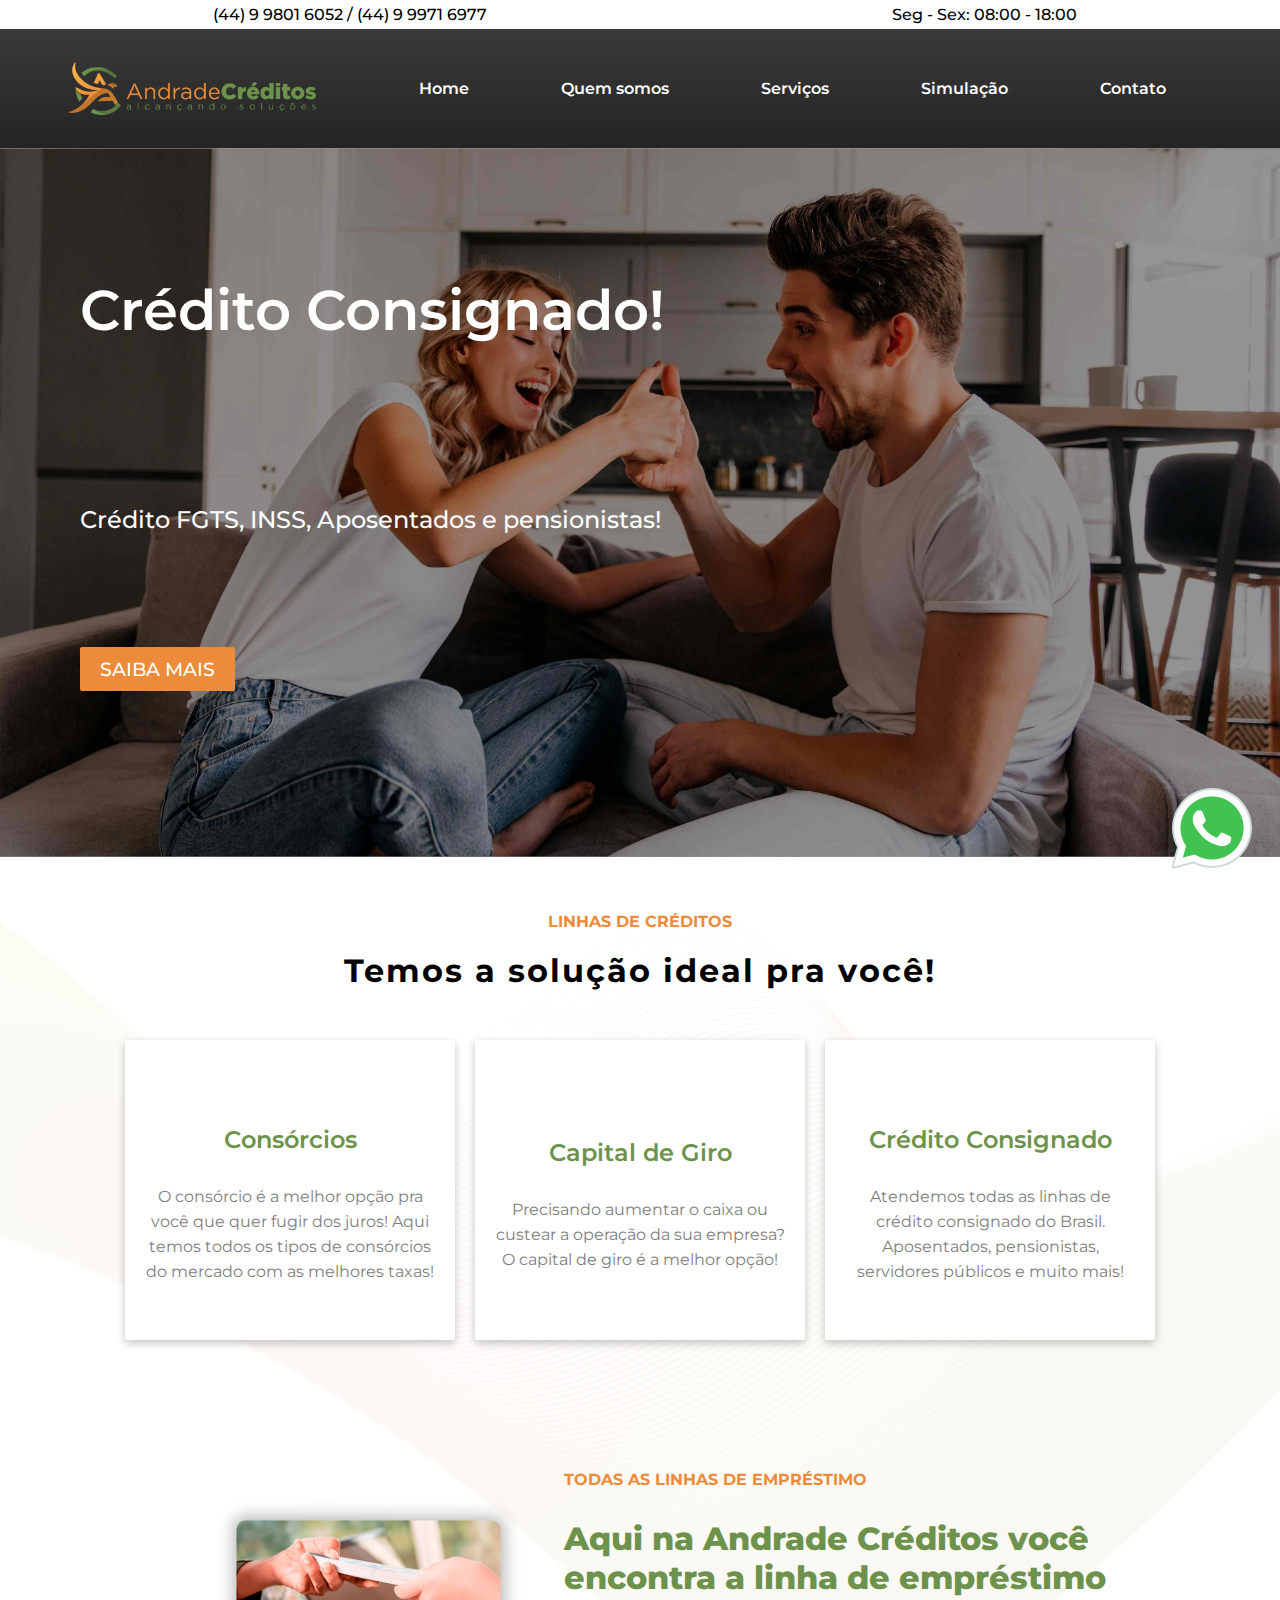
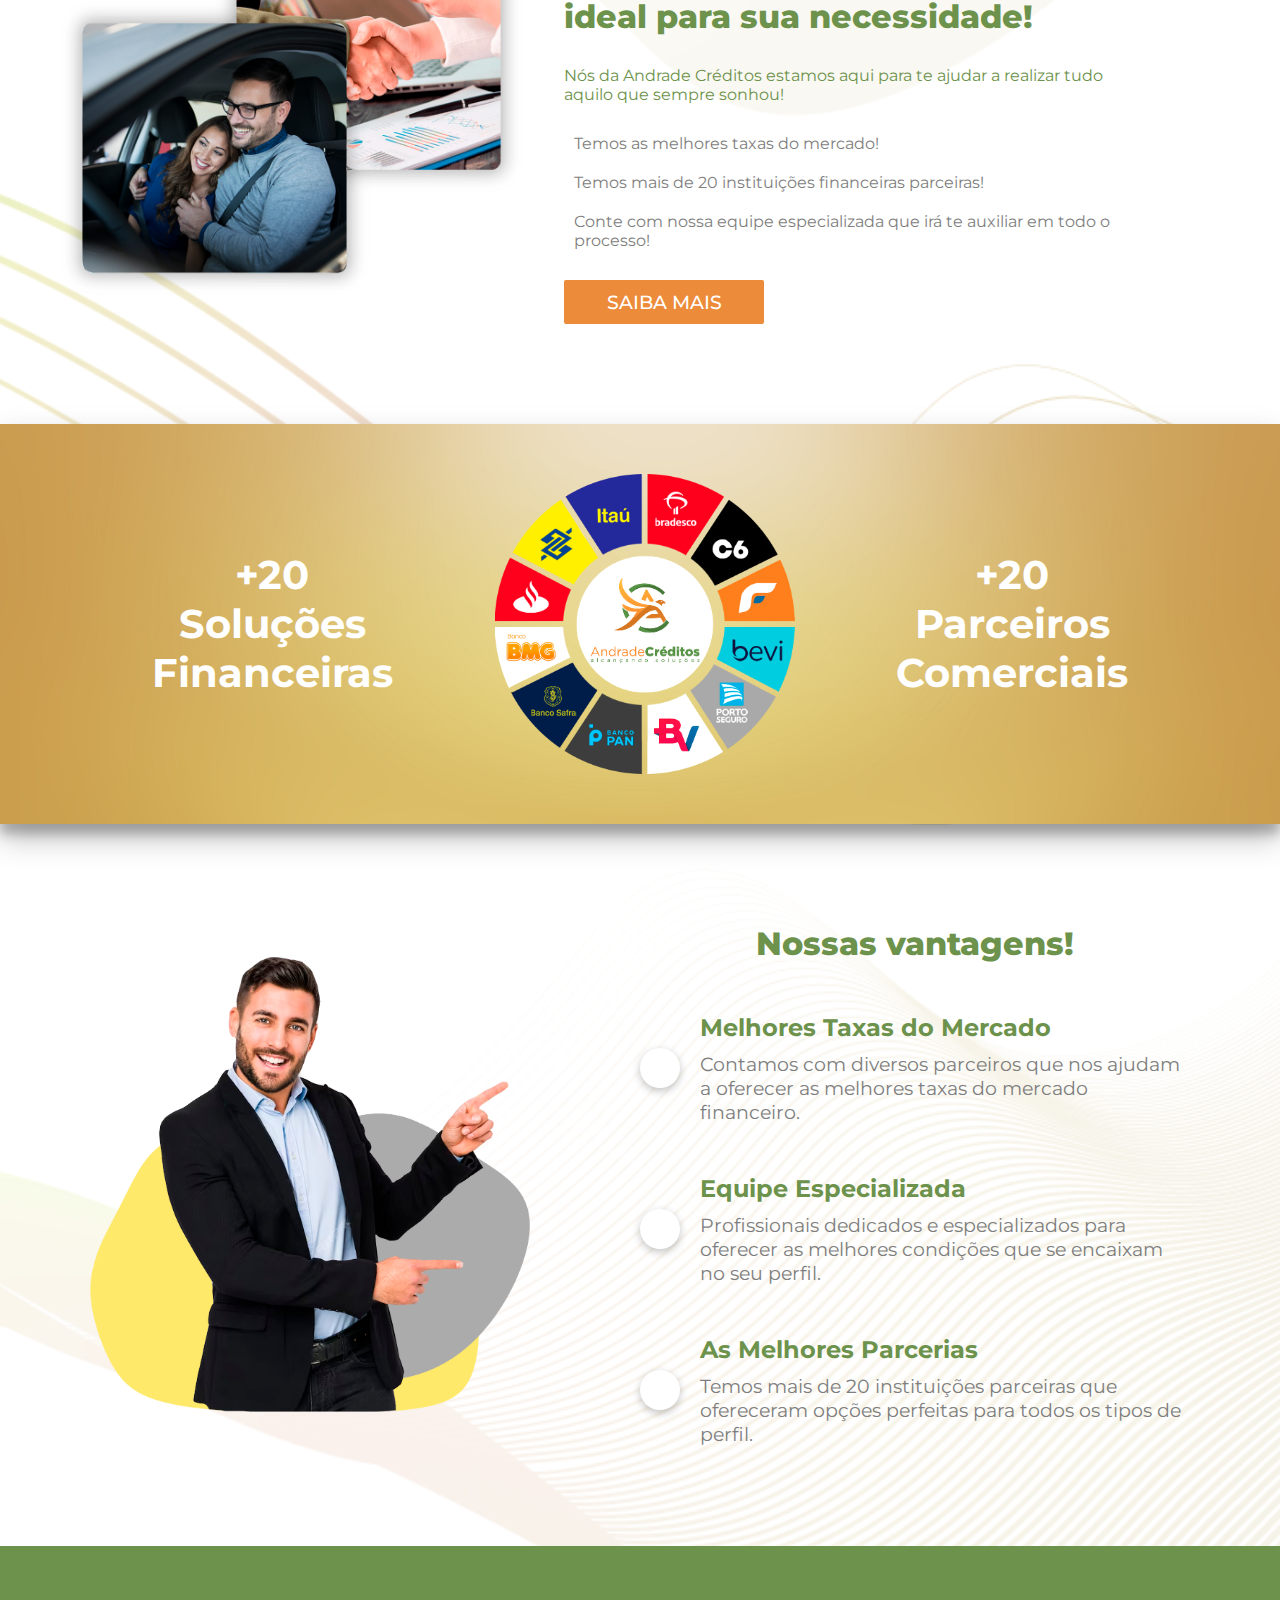
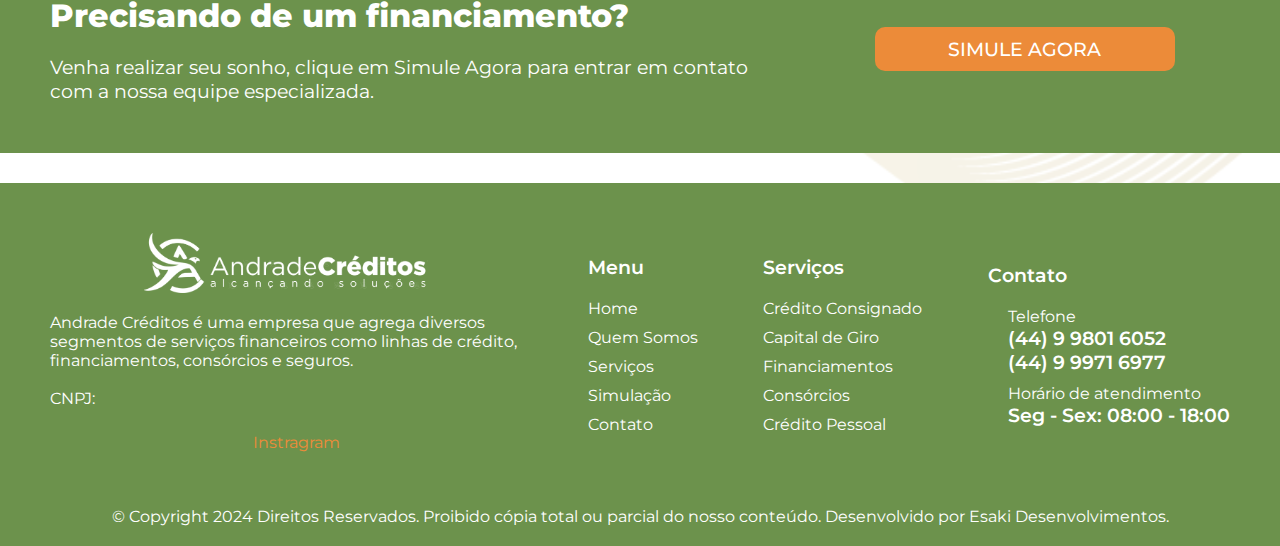
==== commit ced24cc6: "commit arquivos" ====
--- a/index.html
+++ b/index.html
@@ -47,11 +47,11 @@
                 </div>
                 <div class="header__all-second">
                     <ul>
-                        <li><a href="index.htm">Home</a></li>
-                        <li><a href="sobreNos.htm">Quem somos</a></li>
-                        <li><a href="servicos.htm">Serviços</a></li>
-                        <li><a href="simulacao.htm">Simulação</a></li>
-                        <li><a href="contato.htm">Contato</a></li>
+                        <li><a href="index.html">Home</a></li>
+                        <li><a href="sobreNos.html">Quem somos</a></li>
+                        <li><a href="servicos.html">Serviços</a></li>
+                        <li><a href="simulacao.html">Simulação</a></li>
+                        <li><a href="contato.html">Contato</a></li>
                     </ul>
                 </div>
             </div>
@@ -59,20 +59,21 @@
             <div class="menu__bar" id="menu__bar">
                 <ul class="menu__bar-content">
                     <i class="fa-solid fa-x" id="close-btn"></i>
-                    <li><a href="index.htm">Home</a></li>
-                    <li><a href="sobreNos.htm">Quem somos</a></li>
-                    <li><a href="servicos.htm">Serviços</a></li>
-                    <li><a href="simulacao.htm">Simulação</a></li>
-                    <li><a href="https://wa.me/44998016052" target="_blank">Parceria</a></li>
-                    <li><a href="contato.htm">Contato</a></li>
+                    <li><a href="index.html">Home</a></li>
+                    <li><a href="sobreNos.html">Quem somos</a></li>
+                    <li><a href="servicos.html">Serviços</a></li>
+                    <li><a href="simulacao.html">Simulação</a></li>
+                    <li><a href="contato.html">Contato</a></li>
                 </ul>
             </div>
         </section>
     </header>
 
     <main>
-        <a id="wpp-btn" href=""><img src="assets/wpp-btn.png" alt="botão Whatsapp"></a>
-        <a id="wpp-btn-mobile" href=""><img src="assets/wpp-btn-mobile.png" alt="botão Whatsapp"></a>
+        <a id="wpp-btn" target="_blank" href="https://wa.me/5544998016052"><img src="assets/wpp-btn.png"
+                alt="botão Whatsapp"></a>
+        <a id="wpp-btn-mobile" target="_blank" href="https://wa.me/5544998016052"><img src="assets/wpp-btn-mobile.png"
+                alt="botão Whatsapp"></a>
         <div class="carousel-container">
             <div class="carousel">
                 <div class="carousel-slide">
@@ -138,7 +139,7 @@
             <img class="second__section-imagem" src="assets/second section imagem.png" alt="">
 
             <div class="second__section-conteudo">
-                <h3>Todas as linhas de Crédito</h3>
+                <h3>Todas as linhas de empréstimo</h3>
                 <h2>Aqui na Andrade Créditos você encontra a linha de empréstimo ideal para sua necessidade! </h2>
                 <p>Nós da Andrade Créditos estamos aqui para te ajudar a realizar tudo aquilo que sempre sonhou! </p>
                 <ul>
@@ -156,7 +157,7 @@
                     </li>
                 </ul>
 
-                <a href="simulacao.htm">Saiba Mais</a>
+                <a href="simulacao.html">Saiba Mais</a>
             </div>
         </section>
 
@@ -164,7 +165,7 @@
             <div class="third__section-container">
                 <h2>+20 <br> Soluções <br> Financeiras</h2>
                 <img src="assets/roda bancos.png" alt="">
-                <h2>+30 <br> Parceiros <br> Comerciais</h2>
+                <h2>+20 <br> Parceiros <br> Comerciais</h2>
 
             </div>
         </section>
@@ -208,7 +209,7 @@
                     <p>Venha realizar seu sonho, clique em Simule Agora para entrar em contato com a nossa equipe
                         especializada.</p>
                 </div>
-                <div class="fifth__section-all-link"><a href="simulacao.htm">Simule agora</a></div>
+                <div class="fifth__section-all-link"><a href="simulacao.html">Simule agora</a></div>
             </div>
         </section>
     </main>
@@ -230,21 +231,21 @@
             <div class="footer__menu footer__itens">
                 <span>Menu</span>
                 <ul>
-                    <li><a href="index.htm">Home</a></li>
-                    <li><a href="sobreNos.htm">Quem Somos</a></li>
-                    <li><a href="servicos.htm">Serviços</a></li>
-                    <li><a href="simulacao.htm">Simulação</a></li>
-                    <li><a href="contato.htm">Contato</a></li>
+                    <li><a href="index.html">Home</a></li>
+                    <li><a href="sobreNos.html">Quem Somos</a></li>
+                    <li><a href="servicos.html">Serviços</a></li>
+                    <li><a href="simulacao.html">Simulação</a></li>
+                    <li><a href="contato.html">Contato</a></li>
                 </ul>
             </div>
             <div class="footer__servicos footer__itens">
                 <span>Serviços</span>
                 <ul>
-                    <li><a href="servicos.htm">Crédito Consignado</a></li>
-                    <li><a href="servicos.htm">Capital de Giro</a></li>
-                    <li><a href="servicos.htm">Financiamentos</a></li>
-                    <li><a href="servicos.htm">Consórcios</a></li>
-                    <li><a href="servicos.htm">Crédito Pessoal</a></li>
+                    <li><a href="servicos.html">Crédito Consignado</a></li>
+                    <li><a href="servicos.html">Capital de Giro</a></li>
+                    <li><a href="servicos.html">Financiamentos</a></li>
+                    <li><a href="servicos.html">Consórcios</a></li>
+                    <li><a href="servicos.html">Crédito Pessoal</a></li>
                 </ul>
             </div>
             <div class="footer__contato footer__itens">
@@ -275,7 +276,7 @@
             </div>
         </div>
 
-        <span class="copy"> &copy; Copyright 2023 Direitos Reservados. Proibido cópia total ou parcial do nosso
+        <span class="copy"> &copy; Copyright 2024 Direitos Reservados. Proibido cópia total ou parcial do nosso
             conteúdo.
             Desenvolvido por Esaki Desenvolvimentos.</span>
     </footer>
--- a/style.css
+++ b/style.css
@@ -138,6 +138,7 @@
   position: relative;
 }
 main .carousel-slide h2 {
+  z-index: 999;
   width: 90%;
   position: absolute;
   top: 18%;
@@ -145,9 +146,9 @@
   font-size: 3.5rem;
   font-weight: 600;
   color: #fff;
+}
+main .carousel-slide p {
   z-index: 999;
-}
-main .carousel-slide p {
   width: 80%;
   position: absolute;
   top: 50%;
@@ -155,7 +156,6 @@
   font-size: 1.5rem;
   font-weight: 500;
   color: #fff;
-  z-index: 999;
 }
 main .carousel-slide a {
   width: auto;
@@ -1494,7 +1494,7 @@
   font-size: 1.2rem;
   color: #fff;
   font-weight: 400;
-  color: #6C924C;
+  color: #7e7e7e;
 }
 
 .second__section {
@@ -1517,7 +1517,7 @@
   font-size: 1.2rem;
   color: #fff;
   font-weight: 400;
-  color: #6C924C;
+  color: #7e7e7e;
 }
 
 @media (max-width: 768px) {
@@ -1547,7 +1547,7 @@
     font-size: 1.2rem;
     color: #fff;
     font-weight: 400;
-    color: #6C924C;
+    color: #7e7e7e;
   }
 }
 .servicos {
@@ -1634,7 +1634,7 @@
   margin: 50px auto;
   display: flex;
   flex-direction: column;
-  background-image: url(assets/bg\ form.png);
+  background-color: #6C924C;
   background-size: cover;
   box-shadow: rgba(0, 0, 0, 0.24) 0px 3px 8px;
   padding: 40px;
@@ -1732,13 +1732,12 @@
   border: 0;
 }
 .main__simulacao .form .btn-enviar:hover {
-  background-color: #6C924C;
+  background-color: #EC8B39;
   color: #fff;
 }
 
 @media (max-width: 768px) {
   .main__simulacao {
-    background-image: url(assets/pattern.png);
     background-size: cover;
     padding-bottom: 100px;
   }
@@ -1747,7 +1746,6 @@
     margin: 50px auto;
     display: flex;
     flex-direction: column;
-    background-image: url(assets/bg\ form.png);
     background-size: cover;
     padding: 40px;
     border-radius: 20px;
@@ -1845,7 +1843,7 @@
     border: 0;
   }
   .main__simulacao .form .btn-enviar:hover {
-    background-color: #6C924C;
+    background-color: #EC8B39;
     color: #fff;
   }
 }
@@ -1906,12 +1904,12 @@
   font-weight: 600;
 }
 .section__contato .form {
-  margin: 0 20px;
+  margin: 0 auto;
   width: 400px;
   height: 600px;
   display: flex;
   flex-direction: column;
-  background-image: url(assets/bg\ form.png);
+  background-color: #6C924C;
   background-size: cover;
   background-size: cover;
   box-shadow: rgba(0, 0, 0, 0.24) 0px 3px 8px;
@@ -2010,7 +2008,7 @@
   border: 0;
 }
 .section__contato .form .btn-enviar:hover {
-  background-color: #6C924C;
+  background-color: #EC8B39;
   color: #fff;
 }
 .section__contato iframe {
